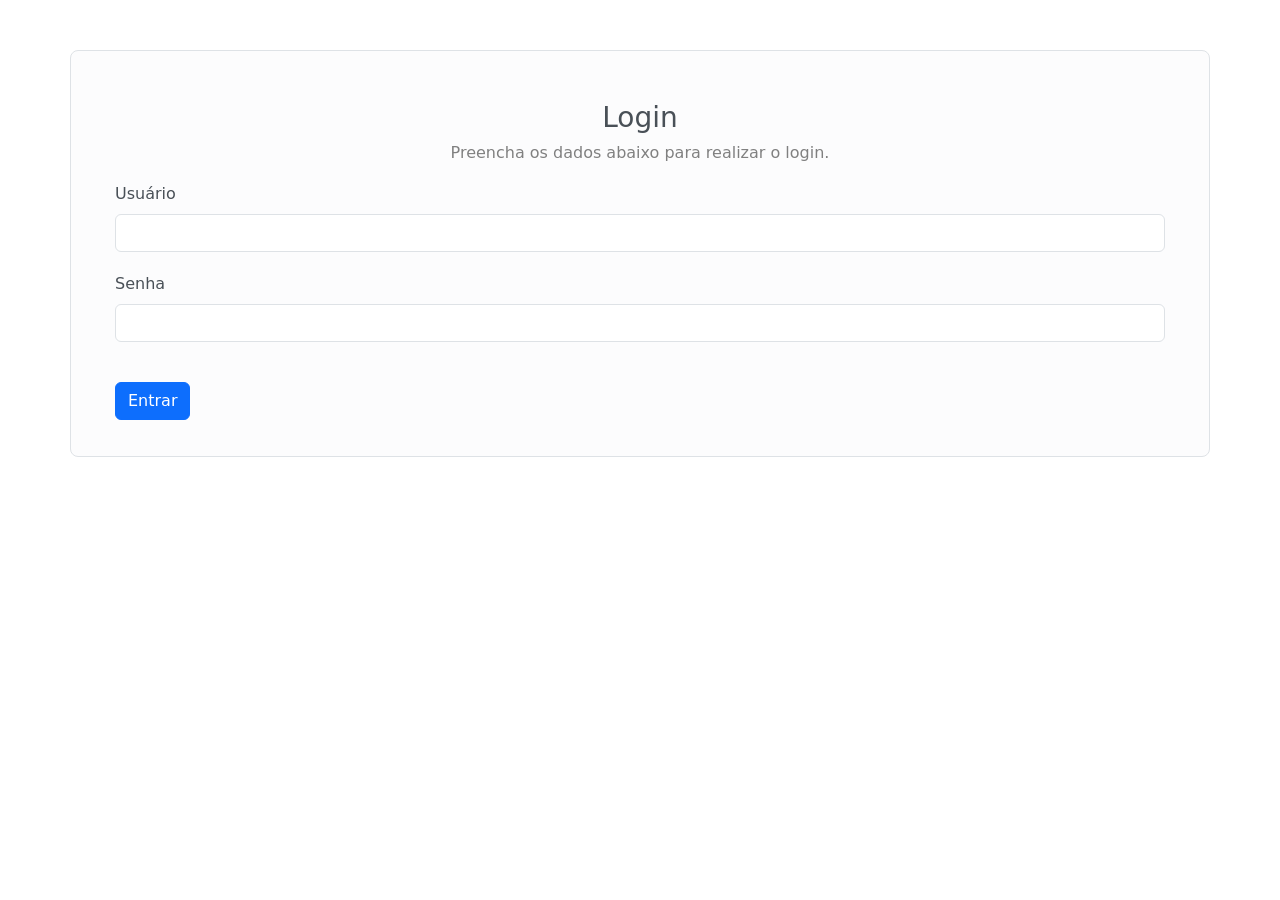
==== Index/index.html @ cface851 "ADD: Tela de login" ====
<html lang="en">

<head>
    <meta charset="UTF-8">
    <meta name="viewport" content="width=device-width, initial-scale=1.0">
    <title>Cadastro de Aluno</title>
    <link href="https://cdn.jsdelivr.net/npm/bootstrap@5.3.8/dist/css/bootstrap.min.css" rel="stylesheet">
    <link rel="stylesheet" href="style.css">
</head>

<body>
    <div class="container text-dark-emphasis bg-light-subtle border rounded-3" style="margin-top: 50px;">
        <div class="container-sm">
            
            <div style="margin-top: 50px;">
                <h3 class="text-center">Login</h3>
                <h6 class="text-center" style="color: gray;">Preencha os dados abaixo para realizar o login.</h6>
            </div>

            <form action="" id="formulario">
                
                <div class="col" style="margin: 20px;">
                    <label for="exampleFormControlInput1" class="form-label">Usuário</label>
                    <input type="text" class="form-control" placeholder="" aria-label="Endereço completo">
                </div>

                <div class="col" style="margin: 20px;">
                    <label for="exampleFormControlInput1" class="form-label">Senha</label>
                    <input type="text" class="form-control" placeholder="" aria-label="Endereço completo">
                </div>

                <button type="button" class="btn btn-primary" style="margin: 20px;" >Entrar</button>

            </form>

            <div class="resultado" id="resultado"></div>

        </div>
    </div>
    <script src="script.js"></script>

</body>

</html>
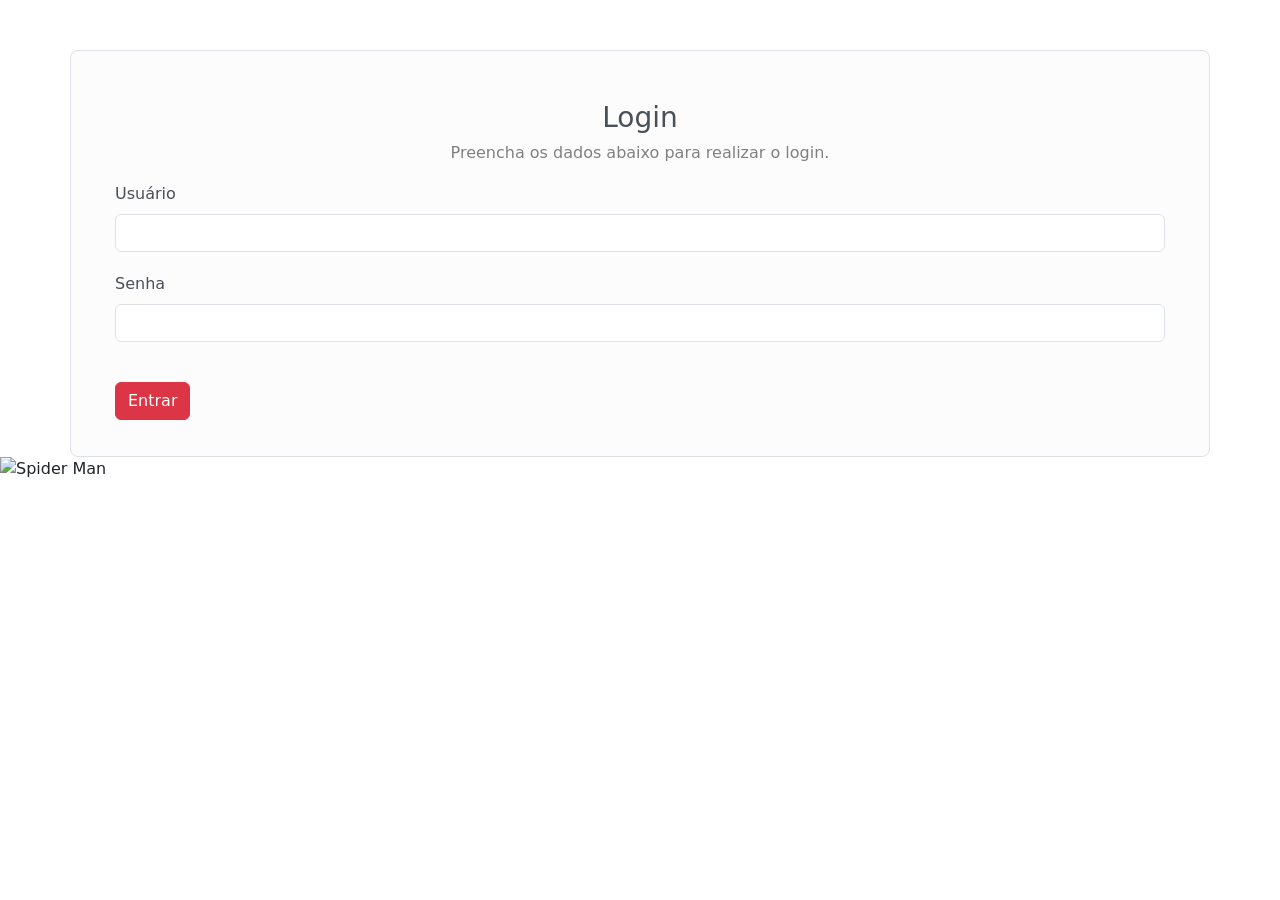
==== commit 48d3ccdf: "ADD: Imagem do Homem Aranha" ====
--- a/Index/index.html
+++ b/Index/index.html
@@ -29,7 +29,7 @@
                     <input type="text" class="form-control" placeholder="" aria-label="Endereço completo">
                 </div>
 
-                <button type="button" class="btn btn-primary" style="margin: 20px;" >Entrar</button>
+                <button type="button" class="btn btn-danger" style="margin: 20px;" >Entrar</button>
 
             </form>
 
@@ -37,6 +37,9 @@
 
         </div>
     </div>
+
+    <img id="HomemAranha" src="Imagens/HomemAranha.jpg" alt="Spider Man">
+
     <script src="script.js"></script>
 
 </body>
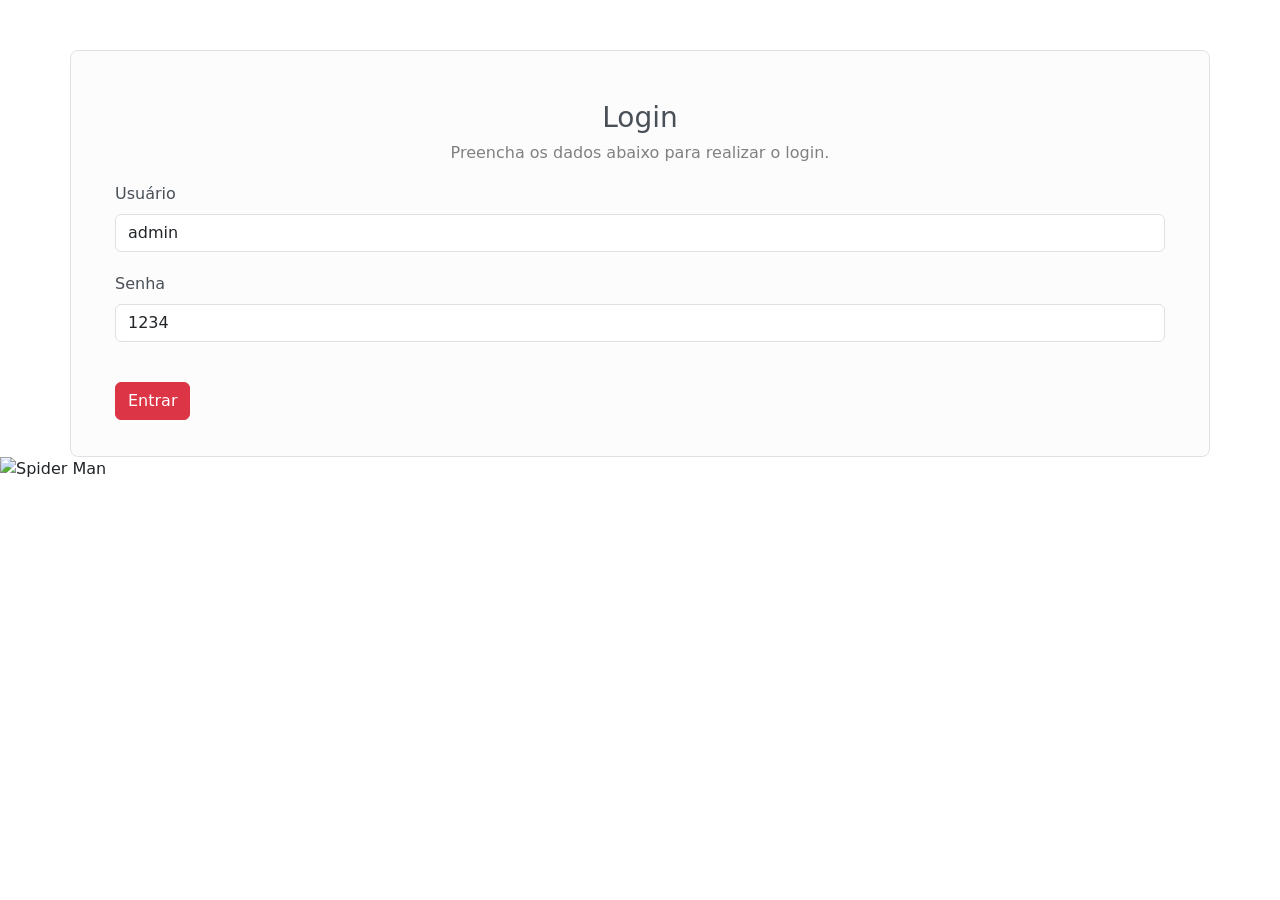
==== commit 024f29c0: "ADD: Iniciei as validações no javascript" ====
--- a/Index/index.html
+++ b/Index/index.html
@@ -15,21 +15,24 @@
             <div style="margin-top: 50px;">
                 <h3 class="text-center">Login</h3>
                 <h6 class="text-center" style="color: gray;">Preencha os dados abaixo para realizar o login.</h6>
+            
             </div>
 
             <form action="" id="formulario">
                 
                 <div class="col" style="margin: 20px;">
                     <label for="exampleFormControlInput1" class="form-label">Usuário</label>
-                    <input type="text" class="form-control" placeholder="" aria-label="Endereço completo">
+                    <input id="usuario" type="text" class="form-control" placeholder="" aria-label="Usuário" value="admin" required>
+                    <div id="erroUsuario" class="erro"></div>
                 </div>
 
                 <div class="col" style="margin: 20px;">
                     <label for="exampleFormControlInput1" class="form-label">Senha</label>
-                    <input type="text" class="form-control" placeholder="" aria-label="Endereço completo">
+                    <input id="senha" type="text" class="form-control" placeholder="" aria-label="senha" value="1234" required>
+                    <div id="erroSenha" class="erro"></div>
                 </div>
 
-                <button type="button" class="btn btn-danger" style="margin: 20px;" >Entrar</button>
+                <button type="button" class="btn btn-danger" style="margin: 20px;">Entrar</button>
 
             </form>
 
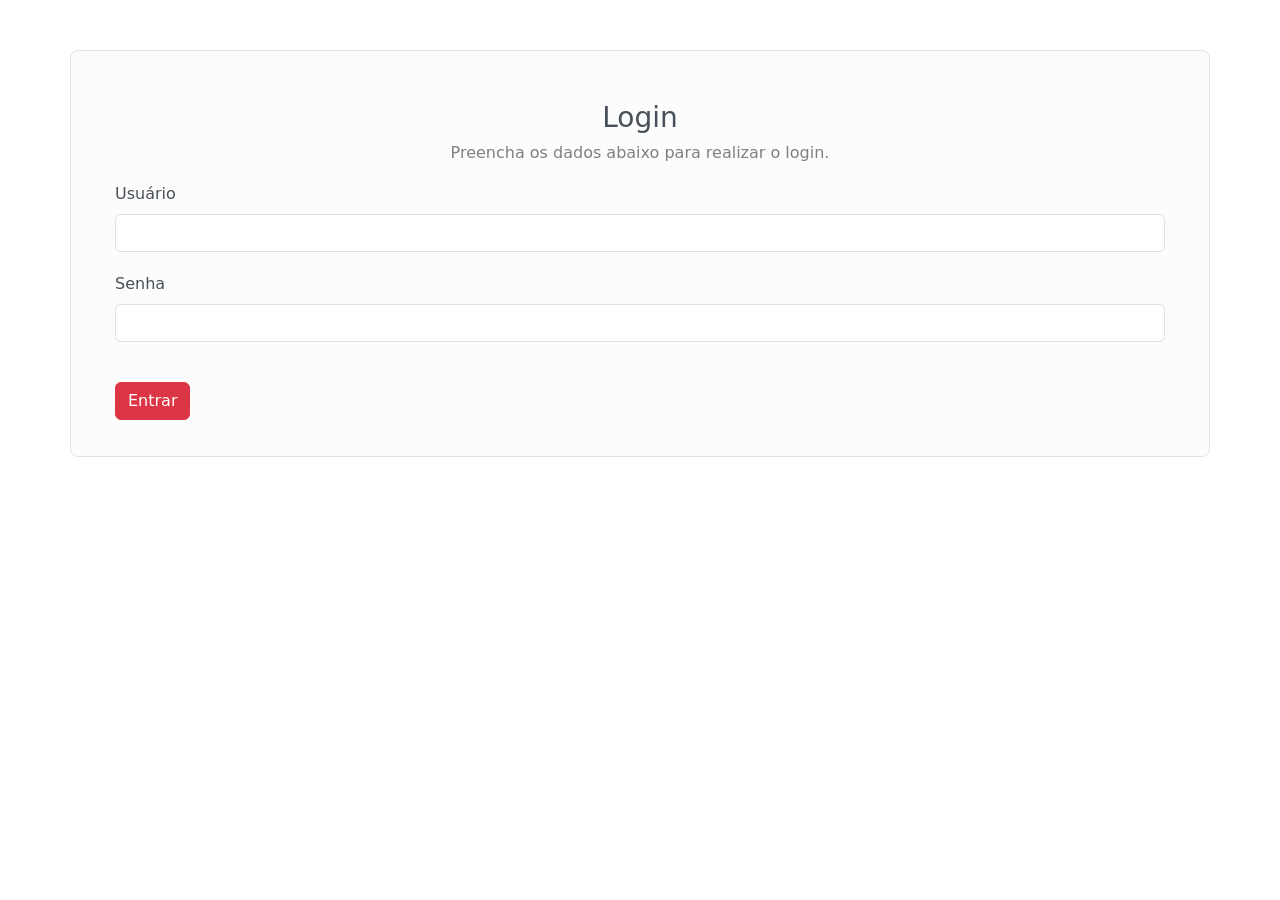
==== commit ea6aeee3: "ADD: Atualizei a pagina Home" ====
--- a/Index/index.html
+++ b/Index/index.html
@@ -3,7 +3,7 @@
 <head>
     <meta charset="UTF-8">
     <meta name="viewport" content="width=device-width, initial-scale=1.0">
-    <title>Cadastro de Aluno</title>
+    <title>Homem Aranha</title>
     <link href="https://cdn.jsdelivr.net/npm/bootstrap@5.3.8/dist/css/bootstrap.min.css" rel="stylesheet">
     <link rel="stylesheet" href="style.css">
 </head>
@@ -22,27 +22,24 @@
                 
                 <div class="col" style="margin: 20px;">
                     <label for="exampleFormControlInput1" class="form-label">Usuário</label>
-                    <input id="usuario" type="text" class="form-control" placeholder="" aria-label="Usuário" value="admin" required>
-                    <div id="erroUsuario" class="erro"></div>
+                    <input id="usuario" type="text" class="form-control" required>
+                    <div id="erroUsuario" class="invalid-feedback"></div>
                 </div>
 
                 <div class="col" style="margin: 20px;">
                     <label for="exampleFormControlInput1" class="form-label">Senha</label>
-                    <input id="senha" type="text" class="form-control" placeholder="" aria-label="senha" value="1234" required>
-                    <div id="erroSenha" class="erro"></div>
+                    <input id="senha" type="text" class="form-control" required>
+                    <div id="erroSenha" class="invalid-feedback"></div>
                 </div>
 
-                <button type="button" class="btn btn-danger" style="margin: 20px;">Entrar</button>
+                <button type="submit" class="btn btn-danger" style="margin: 20px;">Entrar</button>
 
             </form>
 
             <div class="resultado" id="resultado"></div>
 
         </div>
-    </div>
-
-    <img id="HomemAranha" src="Imagens/HomemAranha.jpg" alt="Spider Man">
-
+ </div>
     <script src="script.js"></script>
 
 </body>
